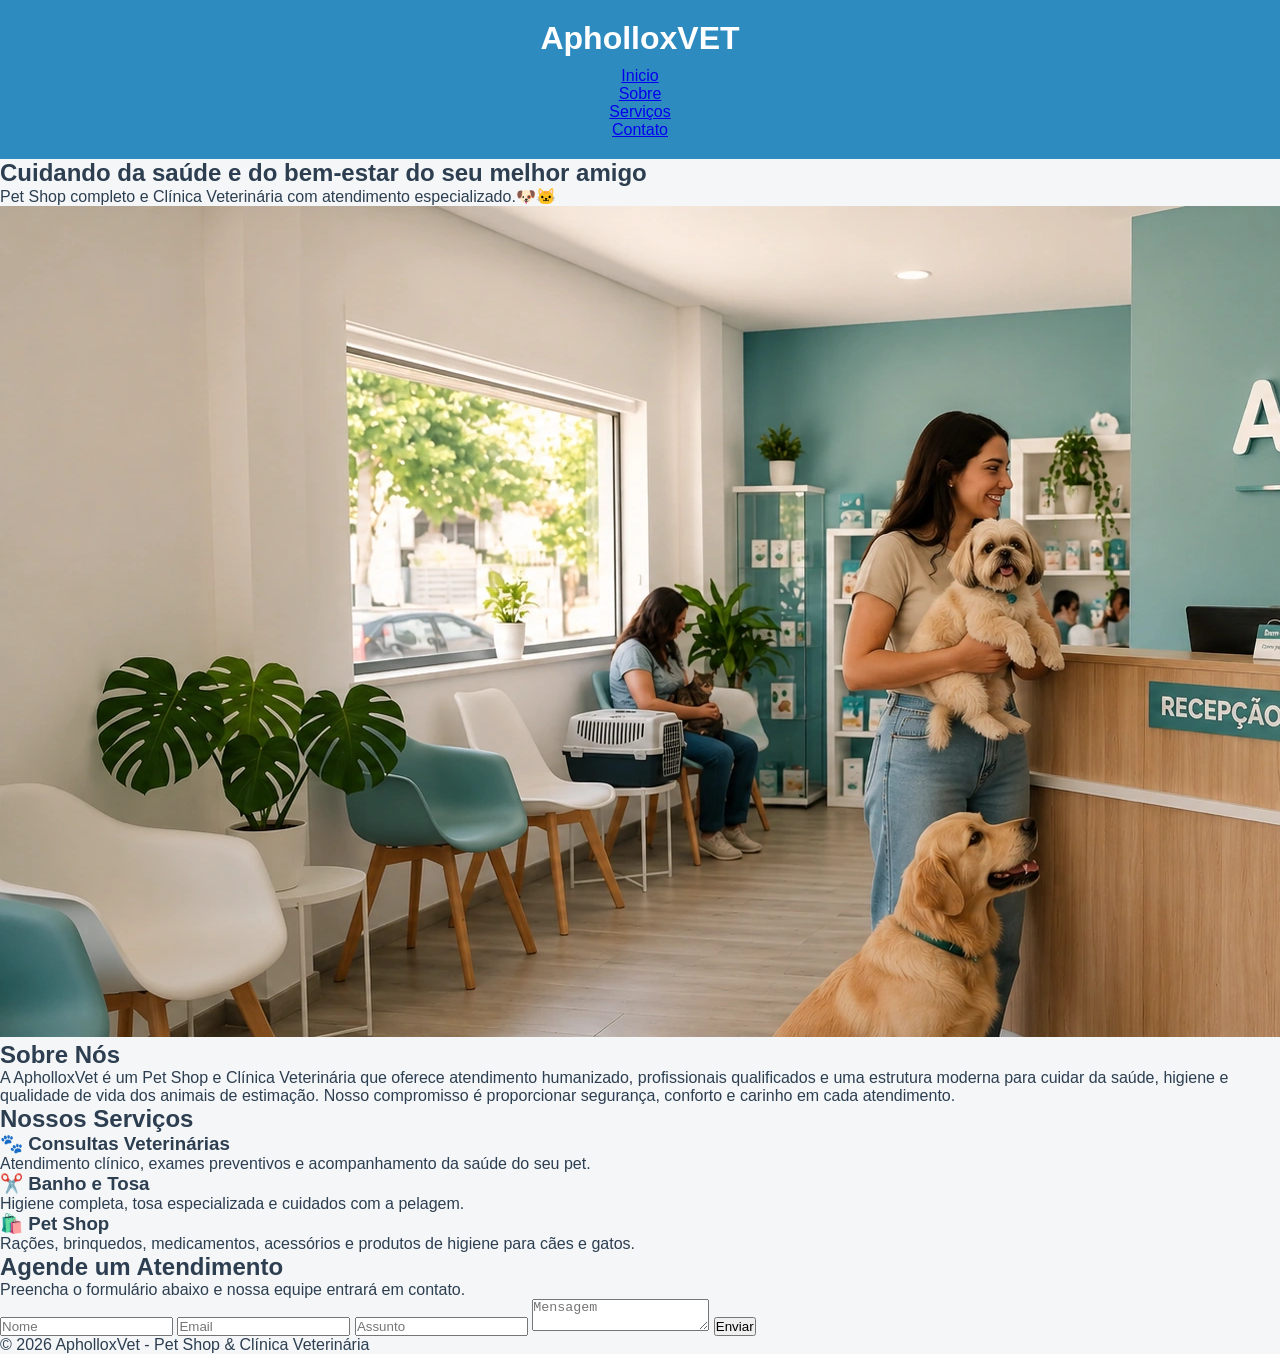
==== dashboard/index.html @ ec2a658a "refatora estrutura do projeto: move index.html para dashboard e cria novo styles.css" ====
<!DOCTYPE html>
<html lang="pt-br">

<head>
    <meta charset="UTF-8">
    <meta name="viewport" content="width=device-width, initial-scale=1.0">
    <title>ApholloxPET - Pet Shop & Clínica Veterinária</title>
    <link rel="stylesheet" href="../dashboard/styles/styles.css">
</head>

<body>
    <header>
        <h1>ApholloxVET</h1>
        <nav>
        <ul>
            <li><a href="index.html">Inicio</a></li>
            <li><a href="#sobre">Sobre</a></li>
            <li><a href="#servicos">Serviços</a></li>
            <li><a href="#contato">Contato</a></li>
        </ul>
    </nav>
    </header>
    

    <section class="secao">
        <div class="banner">
            <h2>Cuidando da saúde e do bem-estar do seu melhor amigo</h2>
            <p>Pet Shop completo e Clínica Veterinária com atendimento especializado.🐶🐱</p>
            <img class="banner-imagem" src="../assets/ApholloxVET.webp"
                alt="Cachorro e gato recebendo cuidados em uma clínica veterinária">
        </div>
    </section>
    <main>
        <section class="secao" id="sobre">
            <h2>Sobre Nós</h2>
            <p>A ApholloxVet é um Pet Shop e Clínica Veterinária que oferece atendimento humanizado, profissionais
                qualificados e uma estrutura moderna para cuidar da saúde, higiene e qualidade de vida dos animais de
                estimação. Nosso compromisso é proporcionar segurança, conforto e carinho em cada atendimento.</p>
        </section>
        <section class="secao" id="servicos">
            <h2>Nossos Serviços</h2>
            <div>
                <div class="servico">
                    <h3>🐾 Consultas Veterinárias</h3>
                    <p>Atendimento clínico, exames preventivos e acompanhamento da saúde do seu pet.</p>
                </div>
                <div class="servico">
                    <h3>✂️ Banho e Tosa</h3>
                    <p>Higiene completa, tosa especializada e cuidados com a pelagem.</p>
                </div>
                <div class="servico">
                    <h3>🛍️ Pet Shop</h3>
                    <p>Rações, brinquedos, medicamentos, acessórios e produtos de higiene para cães e gatos.</p>
                </div>
            </div>
        </section>
        <section class="secao" id="contato">
            <h2>Agende um Atendimento</h2>
            <p>Preencha o formulário abaixo e nossa equipe entrará em contato.</p>
            <form>
                <input type="text" name="nome" id="nome" placeholder="Nome">
                <input type="email" name="email" id="email" placeholder="Email">
                <input type="text" name="assunto" id="assunto" placeholder="Assunto">
                <textarea name="mensagem" id="mensagem" placeholder="Mensagem"></textarea>
                <button type="submit">Enviar</button>
            </form>
        </section>
    </main>
    <footer>
        <p> &copy; 2026 ApholloxVet - Pet Shop & Clínica Veterinária</p>
    </footer>

</body>

</html>
---- dashboard/styles/styles.css ----
:root{
    --azul: #2e8bc0;
    --azul-claro: #73c2fb;
    --azul-hover-card: #eaf7fd;
    --verde-whatsapp: #4caf50;
    --branco: #ffffff;
    --cinza: #f4f6f8;
    --preto: #2c3e50;
}

*{
    margin: 0;
    padding: 0;
    box-sizing: border-box;
}

body{
    font-family: Arial, Helvetica, sans-serif;
    background-color: var(--cinza);
    color: var(--preto);
}

header{
    background-color: var(--azul);
    color: var(--branco);
    padding: 20px;
    text-align: center;
    padding: 20px;
}

nav ul{
    list-style: none;
    margin-top: 10px;
}
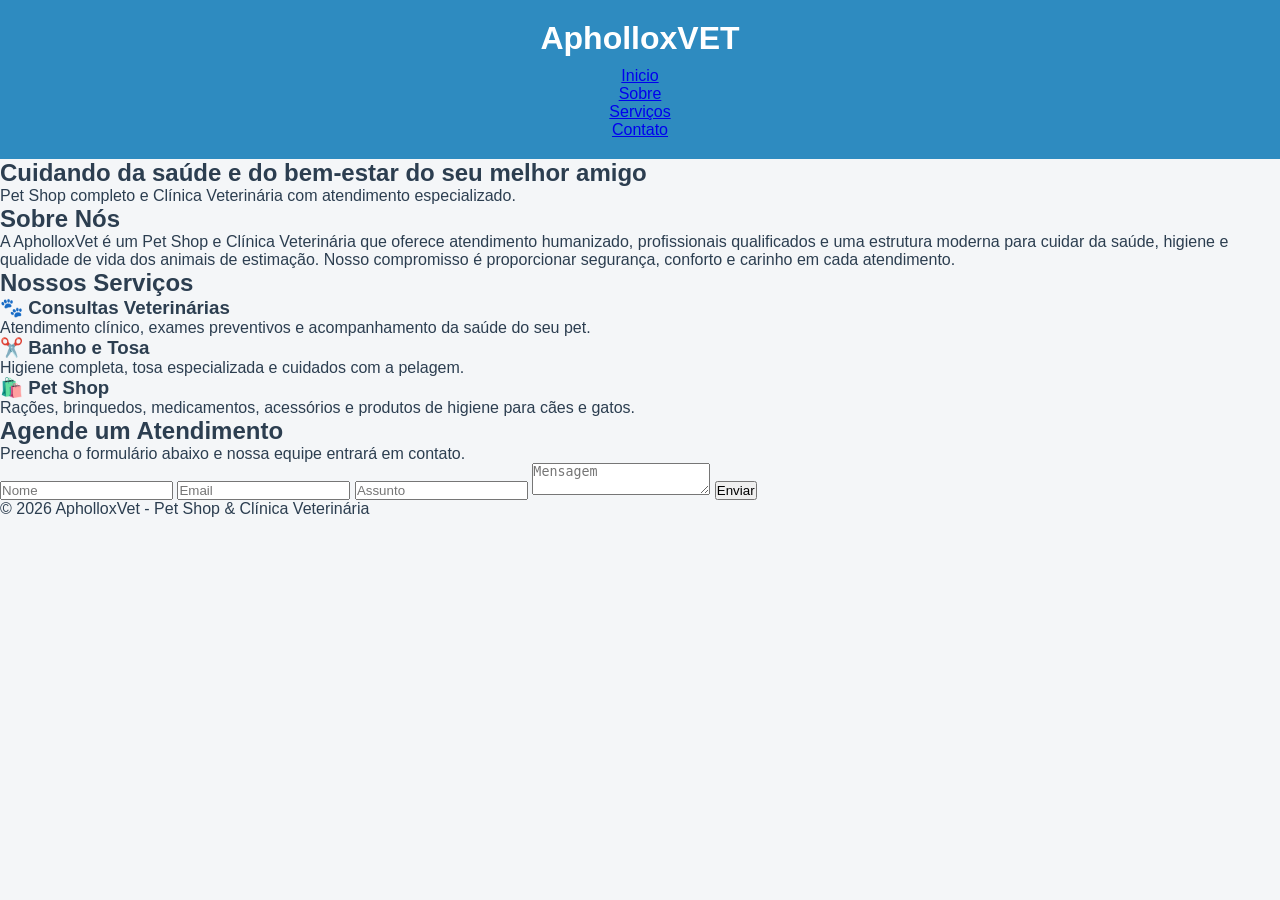
==== commit 3f187590: "feat: atualizar estrutura do hero" ====
--- a/dashboard/index.html
+++ b/dashboard/index.html
@@ -22,12 +22,10 @@
     </header>
     
 
-    <section class="secao">
+    <section class="secao hero">
         <div class="banner">
             <h2>Cuidando da saúde e do bem-estar do seu melhor amigo</h2>
-            <p>Pet Shop completo e Clínica Veterinária com atendimento especializado.🐶🐱</p>
-            <img class="banner-imagem" src="../assets/ApholloxVET.webp"
-                alt="Cachorro e gato recebendo cuidados em uma clínica veterinária">
+            <p>Pet Shop completo e Clínica Veterinária com atendimento especializado.</p>
         </div>
     </section>
     <main>
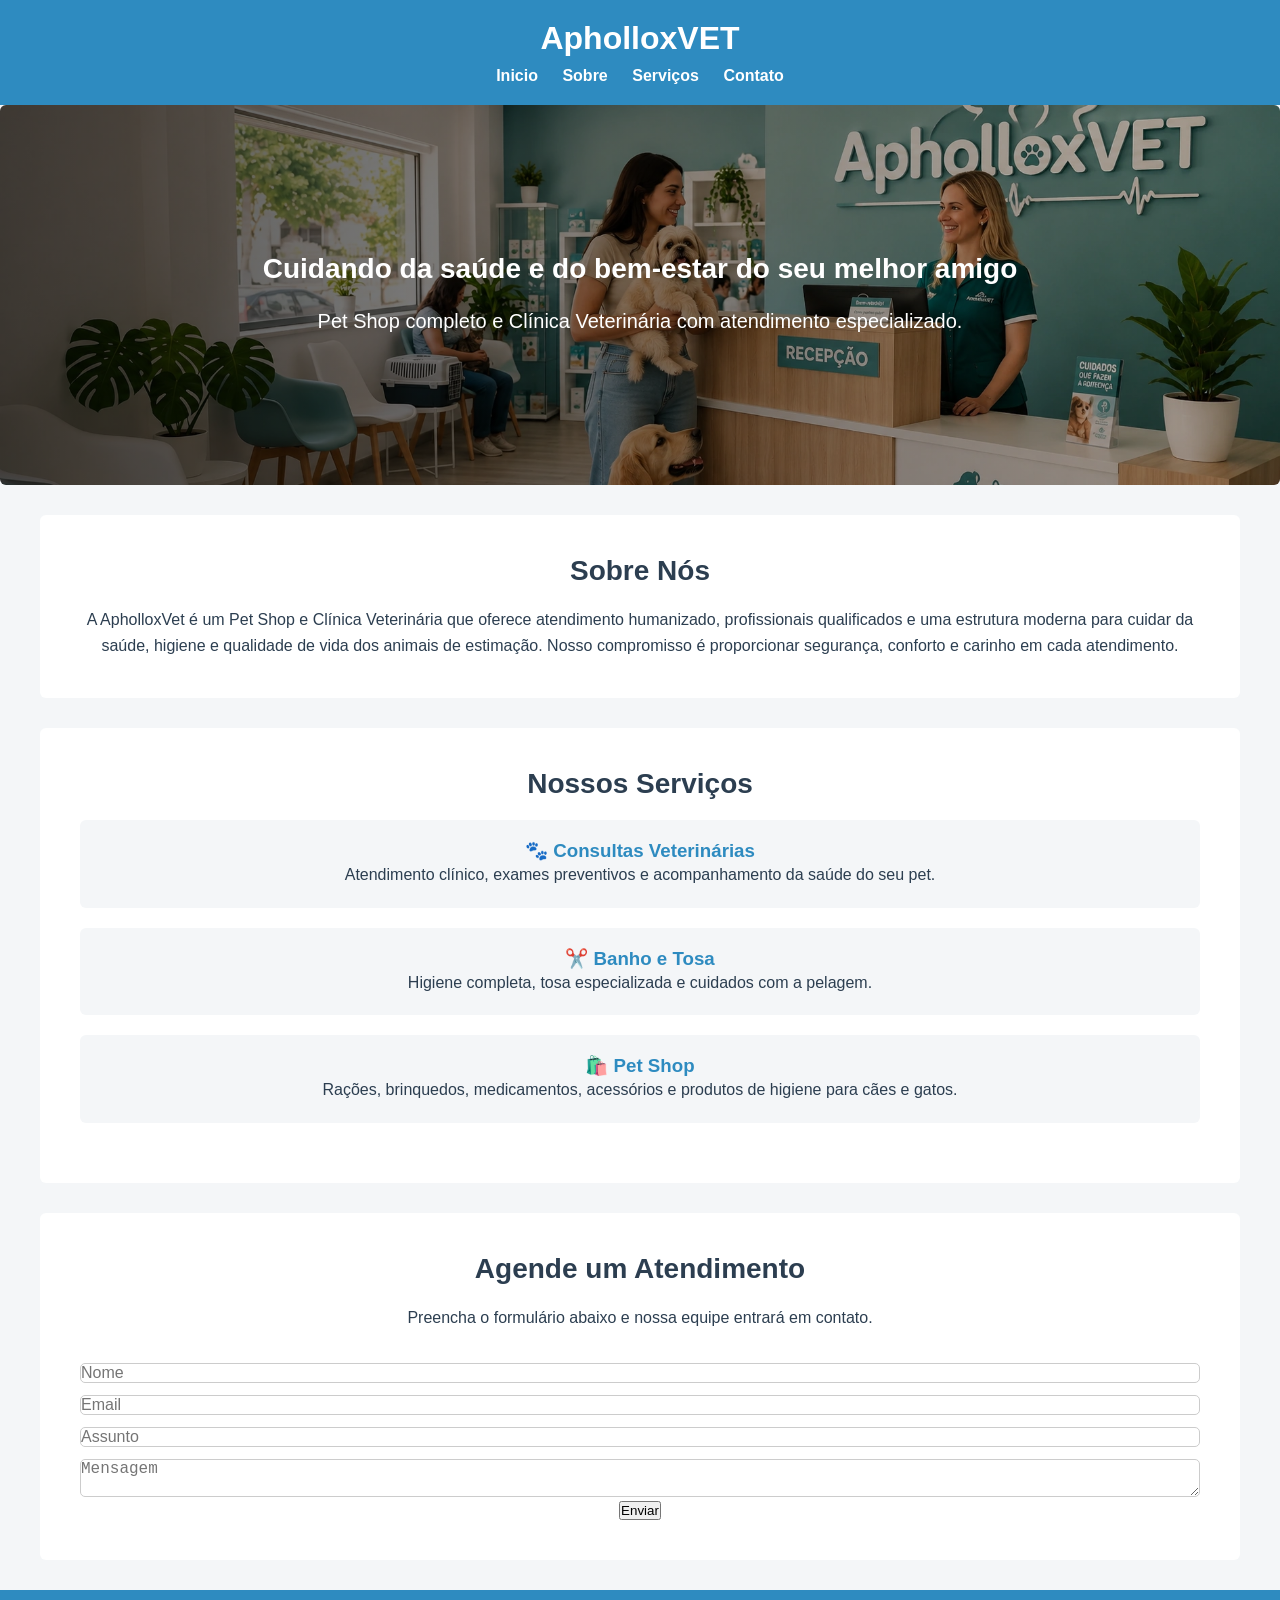
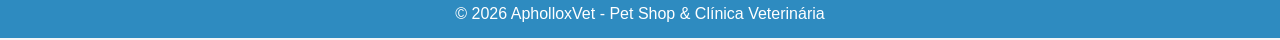
==== commit c4909663: "style: integrar layout flexbox na pagina" ====
--- a/dashboard/index.html
+++ b/dashboard/index.html
@@ -9,7 +9,7 @@
 </head>
 
 <body>
-    <header>
+    <header class="cabecalho">
         <h1>ApholloxVET</h1>
         <nav>
         <ul>
@@ -37,7 +37,7 @@
         </section>
         <section class="secao" id="servicos">
             <h2>Nossos Serviços</h2>
-            <div>
+            <div class="container-servicos">
                 <div class="servico">
                     <h3>🐾 Consultas Veterinárias</h3>
                     <p>Atendimento clínico, exames preventivos e acompanhamento da saúde do seu pet.</p>
@@ -55,12 +55,12 @@
         <section class="secao" id="contato">
             <h2>Agende um Atendimento</h2>
             <p>Preencha o formulário abaixo e nossa equipe entrará em contato.</p>
-            <form>
+            <form id="form-contato">
                 <input type="text" name="nome" id="nome" placeholder="Nome">
                 <input type="email" name="email" id="email" placeholder="Email">
                 <input type="text" name="assunto" id="assunto" placeholder="Assunto">
                 <textarea name="mensagem" id="mensagem" placeholder="Mensagem"></textarea>
-                <button type="submit">Enviar</button>
+                <button type="submit" class="btn-enviarForm">Enviar</button>
             </form>
         </section>
     </main>
--- a/dashboard/styles/styles.css
+++ b/dashboard/styles/styles.css
@@ -32,4 +32,124 @@
     list-style: none;
     margin-top: 10px;
 }
+nav li{
+    display: inline-block;
+    margin: 0px 10px;
+}
 
+nav a{
+    text-decoration: none;
+    color: var(--branco);
+    font-weight: bold;
+}
+
+nav a:hover{
+    color: var(--azul-claro);
+    opacity: 0.8;
+}
+
+.secao.hero{
+    background-image: linear-gradient(90deg, rgba(0, 0, 0, 0.68), rgba(0, 0, 0, 0.22)), url('../../assets/hero.webp');
+    background-size: cover;
+    background-position: center;
+    display: flex;
+    align-items: center;
+    justify-content: center;
+    width: 100%;
+    height: 380px;
+    max-width: none;
+    margin: 0;
+    padding: 0 20px;
+    color: var(--branco);
+    text-align: center;
+}
+
+.hero h2{
+    font-size: 38px;
+    margin-bottom: 15px;
+}
+
+.hero p{
+    font-size: 20px;
+}
+
+.secao{
+    background-color: var(--branco);
+    margin: 30px auto;
+    max-width: 1200px;
+    padding: 40px;
+    border-radius: 6px;
+    text-align: center;
+    
+}
+
+.secao h2{
+    font-size: 28px;
+    margin-bottom: 20px;
+}
+
+.secao p{
+    line-height: 1.6;
+}
+
+.container-servicos{
+    margin-top: 10px;
+}
+
+.servico{
+    background: var(--cinza);
+    margin-bottom: 20px;
+    padding: 20px;
+    border-radius: 6px;
+}
+
+.servico:hover{
+    background: var(--azul-hover-card);
+    transform: translateY(-5px);
+}
+
+.servico h3{
+    color: var(--azul);
+}
+
+form{
+    margin-top: 20px;
+}
+
+input,
+textarea{
+    width: 100%;
+    margin-top: 12px;
+    border-radius: 5px;
+    border: 1px solid #ccc;
+    font-size: 16px;
+}
+
+textarea{
+    resize: vertical;
+}
+
+.btn-enviar-Form{
+    padding: 12px 25px;
+    border-radius: 5px;
+    border: none;
+    background: var(--azul);
+    color: var(--branco);
+    cursor: pointer;
+}
+
+.btn-enviar-Form :hover{
+    background: var(--verde-whatsapp)
+}
+
+footer{
+    background-color: var(--azul);
+}
+
+footer{
+    background-color: var(--azul);
+    color: var(--branco);
+    padding: 15px;
+    text-align: center;
+    margin-top: 30px;
+}
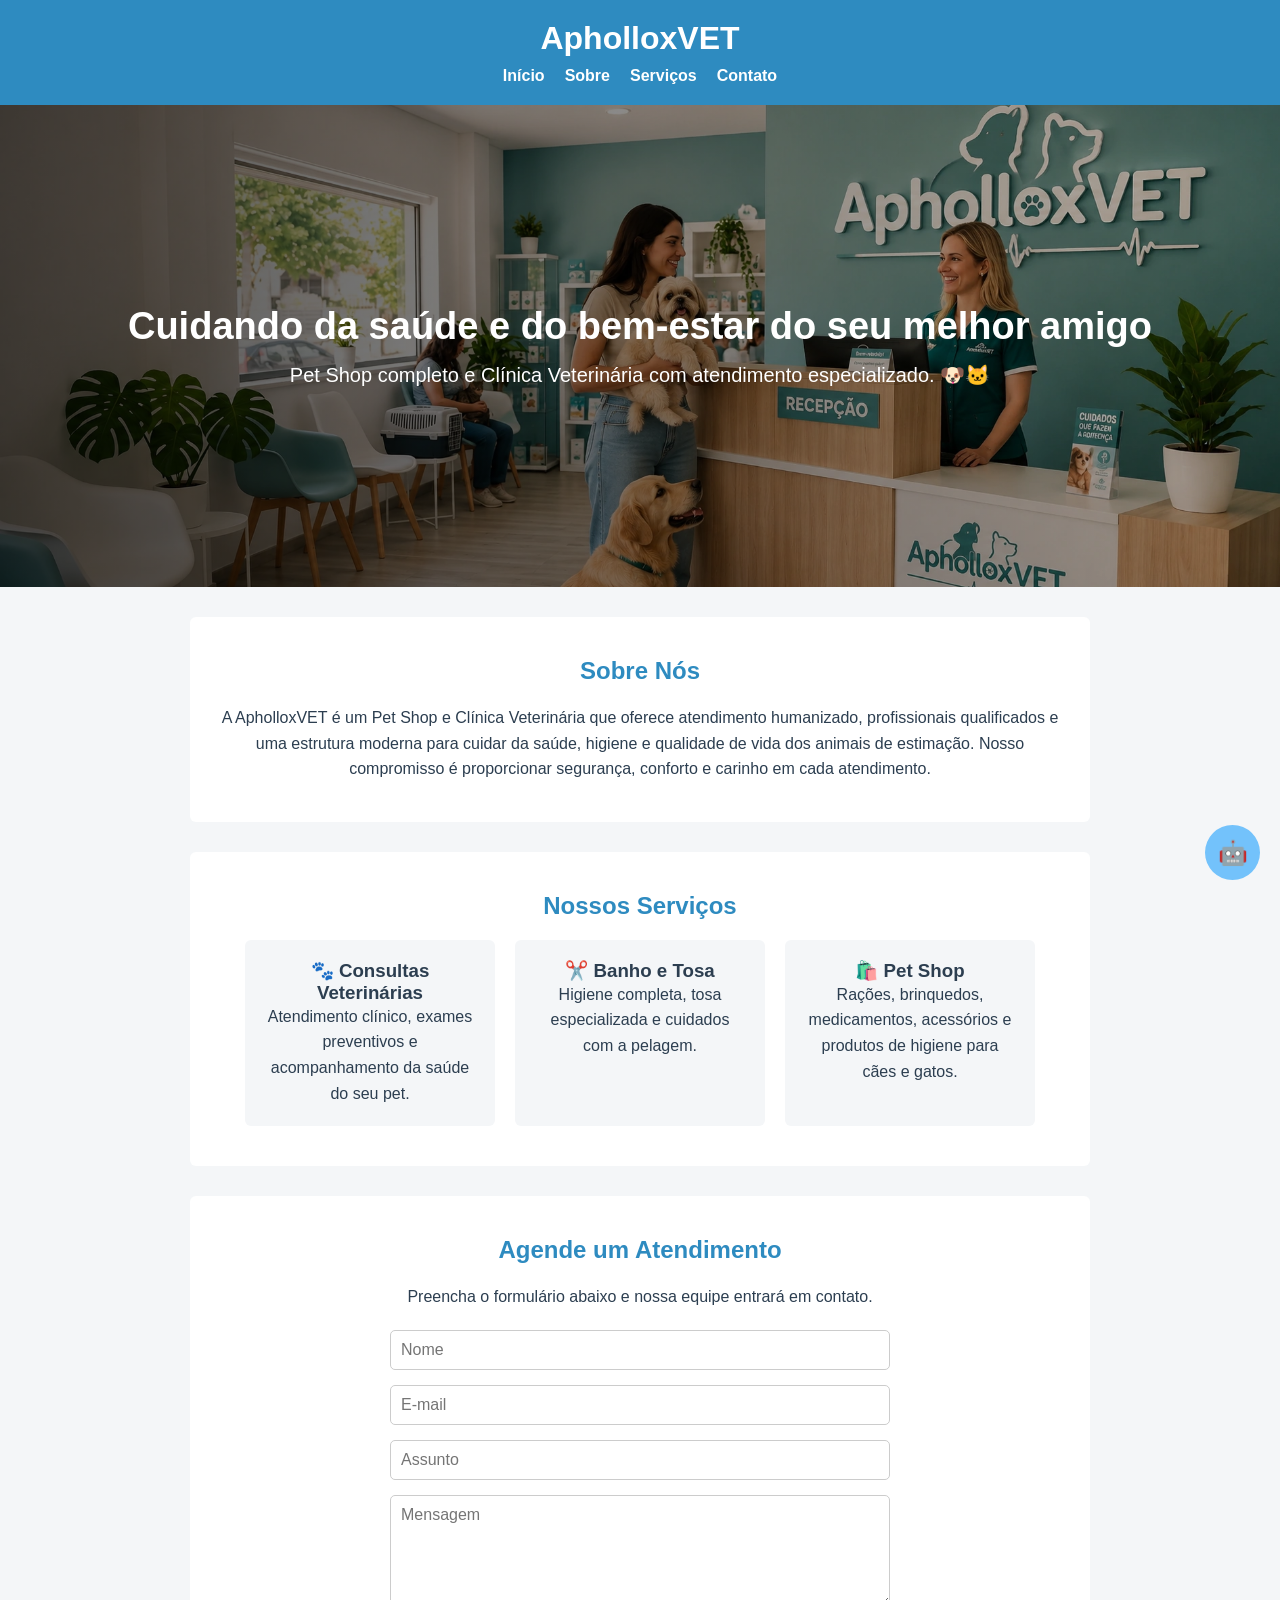
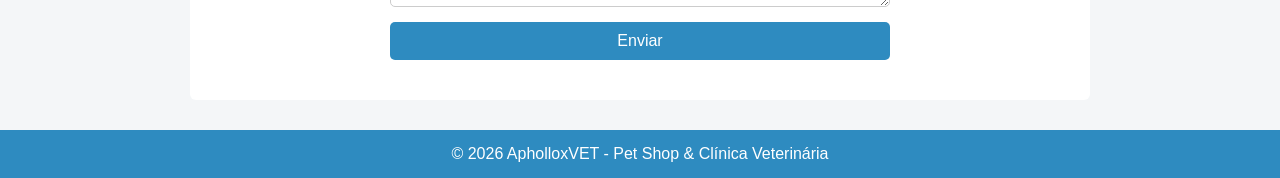
==== commit 29fe42a1: "feat: implementar layout do professor e chatbot" ====
--- a/dashboard/index.html
+++ b/dashboard/index.html
@@ -4,37 +4,39 @@
 <head>
     <meta charset="UTF-8">
     <meta name="viewport" content="width=device-width, initial-scale=1.0">
-    <title>ApholloxPET - Pet Shop & Clínica Veterinária</title>
-    <link rel="stylesheet" href="../dashboard/styles/styles.css">
+    <title>ApholloxVET - Pet Shop & Clínica Veterinária</title>
+    <link rel="stylesheet" href="styles/styles.css">
+    <script src="script.js" defer></script>
 </head>
 
 <body>
     <header class="cabecalho">
         <h1>ApholloxVET</h1>
         <nav>
-        <ul>
-            <li><a href="index.html">Inicio</a></li>
-            <li><a href="#sobre">Sobre</a></li>
-            <li><a href="#servicos">Serviços</a></li>
-            <li><a href="#contato">Contato</a></li>
-        </ul>
-    </nav>
+            <ul>
+                <li><a href="#inicio">Início</a></li>
+                <li><a href="#sobre">Sobre</a></li>
+                <li><a href="#servicos">Serviços</a></li>
+                <li><a href="#contato">Contato</a></li>
+            </ul>
+        </nav>
     </header>
-    
 
-    <section class="secao hero">
-        <div class="banner">
+    <section id="inicio" class="hero">
+        <div class="hero-content">
             <h2>Cuidando da saúde e do bem-estar do seu melhor amigo</h2>
-            <p>Pet Shop completo e Clínica Veterinária com atendimento especializado.</p>
+            <p>Pet Shop completo e Clínica Veterinária com atendimento especializado. 🐶🐱</p>
         </div>
     </section>
+
     <main>
         <section class="secao" id="sobre">
             <h2>Sobre Nós</h2>
-            <p>A ApholloxVet é um Pet Shop e Clínica Veterinária que oferece atendimento humanizado, profissionais
+            <p>A ApholloxVET é um Pet Shop e Clínica Veterinária que oferece atendimento humanizado, profissionais
                 qualificados e uma estrutura moderna para cuidar da saúde, higiene e qualidade de vida dos animais de
                 estimação. Nosso compromisso é proporcionar segurança, conforto e carinho em cada atendimento.</p>
         </section>
+
         <section class="secao" id="servicos">
             <h2>Nossos Serviços</h2>
             <div class="container-servicos">
@@ -52,22 +54,42 @@
                 </div>
             </div>
         </section>
-        <section class="secao" id="contato">
+
+        <section class="secao contato" id="contato">
             <h2>Agende um Atendimento</h2>
             <p>Preencha o formulário abaixo e nossa equipe entrará em contato.</p>
+
             <form id="form-contato">
-                <input type="text" name="nome" id="nome" placeholder="Nome">
-                <input type="email" name="email" id="email" placeholder="Email">
-                <input type="text" name="assunto" id="assunto" placeholder="Assunto">
-                <textarea name="mensagem" id="mensagem" placeholder="Mensagem"></textarea>
+                <input type="text" id="nome" name="nome" placeholder="Nome">
+                <input type="email" id="email" name="email" placeholder="E-mail">
+                <input type="text" id="assunto" name="assunto" placeholder="Assunto">
+                <textarea id="mensagem" name="mensagem" rows="5" placeholder="Mensagem"></textarea>
                 <button type="submit" class="btn-enviarForm">Enviar</button>
             </form>
         </section>
     </main>
+
     <footer>
-        <p> &copy; 2026 ApholloxVet - Pet Shop & Clínica Veterinária</p>
+        <p>&copy; 2026 ApholloxVET - Pet Shop & Clínica Veterinária</p>
     </footer>
 
+    <button id="chat-toggle" class="chat-toggle">🤖</button>
+
+    <div id="chat" class="chat-widget hidden">
+        <div class="chat-header">
+            <p>Atendimento</p>
+            <button id="fechar" type="button">X</button>
+        </div>
+
+        <div id="chat-box" class="chat-box">
+            <div class="bot">Olá! 👋 Bem-vindo à ApholloxVET. Como posso ajudar?</div>
+        </div>
+
+        <div class="chat-input-area">
+            <input type="text" id="input" placeholder="Digite sua mensagem...">
+            <button id="enviar" type="button">Enviar</button>
+        </div>
+    </div>
 </body>
 
 </html>
--- a/dashboard/styles/styles.css
+++ b/dashboard/styles/styles.css
@@ -1,155 +1,244 @@
-:root{
-    --azul: #2e8bc0;
-    --azul-claro: #73c2fb;
-    --azul-hover-card: #eaf7fd;
-    --verde-whatsapp: #4caf50;
+:root {
+    --azul: #2E8BC0;
+    --azul-claro: #73C2FB;
+    --azul-hover-card: #EAF7FD;
+    --verde-whatsapp: #4CAF50;
     --branco: #ffffff;
     --cinza: #f4f6f8;
-    --preto: #2c3e50;
-}
-
-*{
+    --preto: #2C3E50;
+}
+
+* {
     margin: 0;
     padding: 0;
     box-sizing: border-box;
 }
 
-body{
-    font-family: Arial, Helvetica, sans-serif;
-    background-color: var(--cinza);
+body {
+    font-family: Arial, sans-serif;
+    background: var(--cinza);
     color: var(--preto);
 }
 
-header{
-    background-color: var(--azul);
-    color: var(--branco);
+.cabecalho {
+    background: var(--azul);
+    color: var(--branco);
+    text-align: center;
     padding: 20px;
-    text-align: center;
-    padding: 20px;
-}
-
-nav ul{
+}
+
+nav ul {
     list-style: none;
     margin-top: 10px;
-}
-nav li{
-    display: inline-block;
-    margin: 0px 10px;
-}
-
-nav a{
+    display: flex;
+    justify-content: center;
+    gap: 20px;
+    flex-wrap: wrap;
+}
+
+nav a {
+    color: var(--branco);
     text-decoration: none;
-    color: var(--branco);
     font-weight: bold;
 }
 
-nav a:hover{
-    color: var(--azul-claro);
+nav a:hover {
     opacity: 0.8;
 }
 
-.secao.hero{
+.hero {
     background-image: linear-gradient(90deg, rgba(0, 0, 0, 0.68), rgba(0, 0, 0, 0.22)), url('../../assets/hero.webp');
     background-size: cover;
     background-position: center;
-    display: flex;
-    align-items: center;
-    justify-content: center;
-    width: 100%;
-    height: 380px;
-    max-width: none;
-    margin: 0;
-    padding: 0 20px;
-    color: var(--branco);
-    text-align: center;
-}
-
-.hero h2{
+    color: var(--branco);
+    text-align: center;
+    padding: 200px 20px;
+}
+
+.hero h2 {
     font-size: 38px;
     margin-bottom: 15px;
 }
 
-.hero p{
+.hero p {
     font-size: 20px;
 }
 
-.secao{
-    background-color: var(--branco);
+.secao {
+    background: var(--branco);
+    max-width: 900px;
     margin: 30px auto;
-    max-width: 1200px;
-    padding: 40px;
-    border-radius: 6px;
-    text-align: center;
-    
-}
-
-.secao h2{
-    font-size: 28px;
+    padding: 40px 20px;
+    border-radius: 6px;
+    text-align: center;
+}
+
+.secao h2 {
+    color: var(--azul);
     margin-bottom: 20px;
 }
 
-.secao p{
+.secao p {
     line-height: 1.6;
 }
 
-.container-servicos{
-    margin-top: 10px;
-}
-
-.servico{
+.container-servicos {
+    margin-top: 20px;
+    display: flex;
+    justify-content: center;
+    gap: 20px;
+    flex-wrap: wrap;
+}
+
+.servico {
     background: var(--cinza);
-    margin-bottom: 20px;
     padding: 20px;
     border-radius: 6px;
-}
-
-.servico:hover{
+    width: 250px;
+    transition: 0.3s;
+}
+
+.servico:hover {
     background: var(--azul-hover-card);
     transform: translateY(-5px);
 }
 
-.servico h3{
-    color: var(--azul);
-}
-
-form{
-    margin-top: 20px;
-}
-
-input,
-textarea{
-    width: 100%;
-    margin-top: 12px;
+#form-contato {
+    max-width: 500px;
+    margin: 20px auto 0;
+    display: flex;
+    flex-direction: column;
+    gap: 15px;
+}
+
+#form-contato input,
+#form-contato textarea {
+    padding: 10px;
+    border: 1px solid #ccc;
     border-radius: 5px;
-    border: 1px solid #ccc;
+    font-family: Arial, sans-serif;
     font-size: 16px;
 }
 
-textarea{
+#form-contato textarea {
     resize: vertical;
 }
 
-.btn-enviar-Form{
-    padding: 12px 25px;
+.btn-enviarForm {
+    display: inline-block;
+    padding: 10px 20px;
+    background: var(--azul);
+    color: var(--branco);
+    border: none;
     border-radius: 5px;
-    border: none;
-    background: var(--azul);
-    color: var(--branco);
-    cursor: pointer;
-}
-
-.btn-enviar-Form :hover{
-    background: var(--verde-whatsapp)
-}
-
-footer{
-    background-color: var(--azul);
-}
-
-footer{
-    background-color: var(--azul);
-    color: var(--branco);
+    cursor: pointer;
+    font-size: 16px;
+    transition: 0.3s;
+}
+
+.btn-enviarForm:hover {
+    background: var(--verde-whatsapp);
+}
+
+footer {
+    background: var(--azul);
+    color: var(--branco);
+    text-align: center;
     padding: 15px;
-    text-align: center;
     margin-top: 30px;
-}+}
+
+.chat-toggle {
+    position: fixed;
+    bottom: 20px;
+    right: 20px;
+    background: var(--azul-claro);
+    color: var(--branco);
+    border: none;
+    border-radius: 50%;
+    width: 55px;
+    height: 55px;
+    cursor: pointer;
+    font-size: 24px;
+}
+
+.chat-widget {
+    position: fixed;
+    bottom: 85px;
+    right: 20px;
+    width: 280px;
+    background: var(--branco);
+    border: 2px solid var(--azul);
+    border-radius: 8px;
+    display: flex;
+    flex-direction: column;
+}
+
+.hidden {
+    display: none;
+}
+
+.chat-header {
+    background: var(--azul);
+    color: var(--branco);
+    padding: 10px;
+    display: flex;
+    justify-content: space-between;
+    align-items: center;
+}
+
+.chat-header button {
+    background: none;
+    border: none;
+    color: var(--branco);
+    cursor: pointer;
+    font-size: 16px;
+}
+
+.chat-box {
+    padding: 10px;
+    height: 200px;
+    overflow-y: auto;
+    display: flex;
+    flex-direction: column;
+    gap: 8px;
+}
+
+.usuario {
+    align-self: flex-end;
+    background: var(--azul-claro);
+    color: var(--branco);
+    padding: 6px 10px;
+    border-radius: 6px;
+}
+
+.bot {
+    align-self: flex-start;
+    background: var(--cinza);
+    padding: 6px 10px;
+    border-radius: 6px;
+}
+
+.chat-input-area {
+    display: flex;
+    border: 1px solid #ddd;
+}
+
+.chat-input-area input {
+    flex: 1;
+    padding: 8px;
+    border: none;
+    outline: none;
+}
+
+.chat-input-area button {
+    background: var(--azul);
+    color: var(--branco);
+    border: none;
+    padding: 8px 12px;
+    cursor: pointer;
+}
+
+.chat-input-area button:hover {
+    background: var(--azul-claro);
+}
